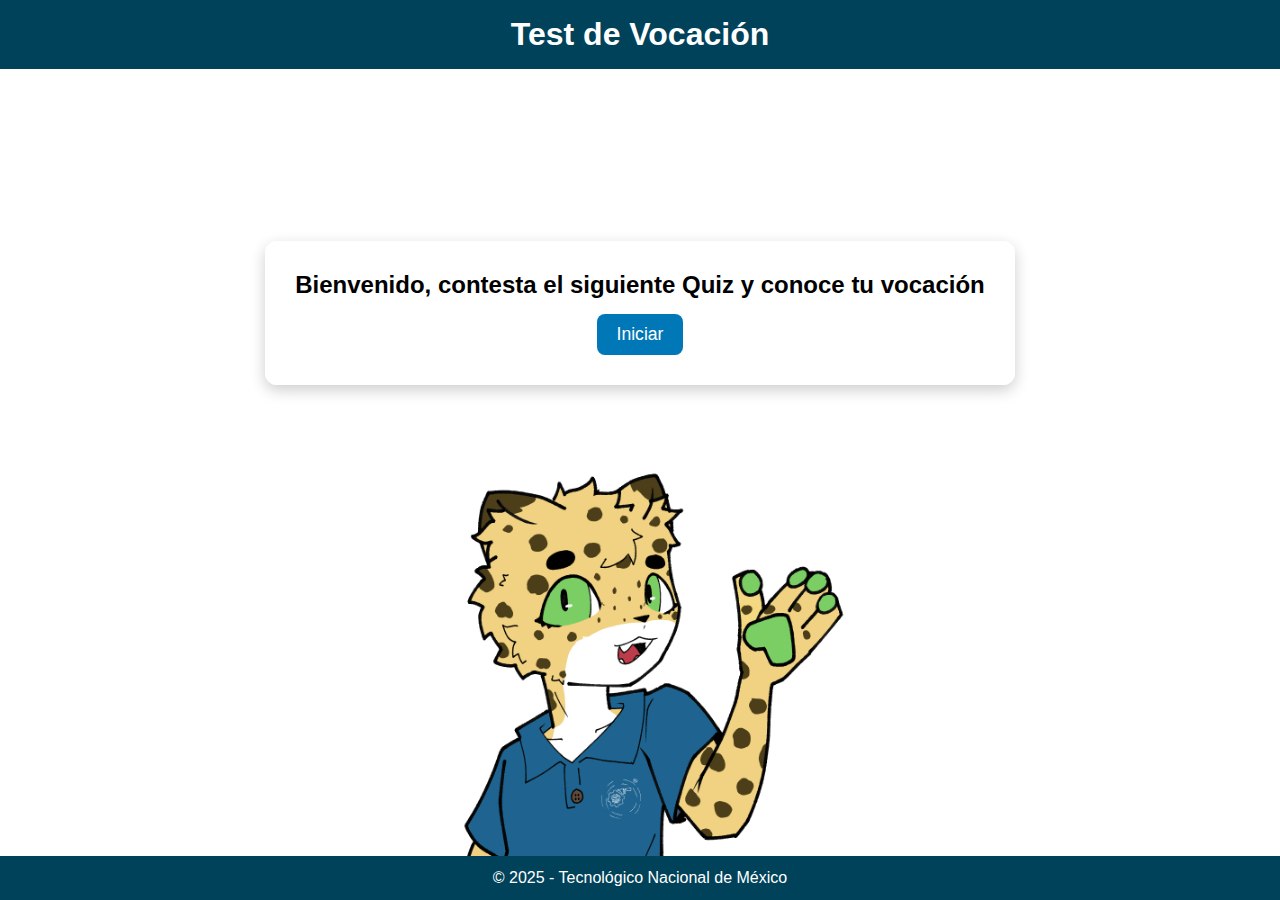
==== index.html @ cf57b51e "Add files via upload" ====
<!DOCTYPE html>
<html lang="es">
<head>
  <meta charset="UTF-8" />
  <meta name="viewport" content="width=device-width, initial-scale=1.0" />
  <link rel="stylesheet" href="style.css" />
  <script src="script.js" defer></script>
  <title>Test de Vocación</title>
</head>
<body id="fondoInicio">
  <header class="header">
    <h1>Test de Vocación</h1>
  </header>

  <main class="contenido">
    <div class="bienvenida">
      <h2>Bienvenido, contesta el siguiente Quiz y conoce tu vocación</h2>
      <button id="btnIniciar">Iniciar</button>
    </div>
  </main>

  <footer class="footer">
    <p>&copy; 2025 - Tecnológico Nacional de México</p>
  </footer>
</body>
</html>
---- style.css ----
/* Estilos generales */
* {
    margin: 0;
    padding: 0;
    box-sizing: border-box;
  }
  
  body {
    font-family: Arial, sans-serif;
    background-size: cover;
    background-position: center;
    background-repeat: no-repeat;
    min-height: 100vh;
    display: flex;
    flex-direction: column;
  }
  
  /* Header */
  .header {
    background-color: #00425a;
    color: white;
    text-align: center;
    padding: 1rem 0;
  }
  
  /* Contenido principal */
  .contenido {
    flex: 1;
    display: flex;
    justify-content: center;
    align-items: center;
    padding: 20px;
  }
  
  /* Bienvenida e inicio */
  .bienvenida {
    text-align: center;
    background: rgba(255, 255, 255, 0.9);
    padding: 30px;
    border-radius: 12px;
    box-shadow: 0 5px 15px rgba(0, 0, 0, 0.2);
    margin-top: -300px;
  }
  
  button {
    background-color: #0077b6;
    color: white;
    padding: 10px 20px;
    border: none;
    border-radius: 8px;
    cursor: pointer;
    margin-top: 15px;
    font-size: 1.1rem;
  }
  
  button:hover {
    background-color: #00b4d8;
  }
  
  /* Preguntas */
  #quiz-container {
    text-align: center;
    background: rgba(255, 255, 255, 0.85);
    padding: 30px;
    border-radius: 12px;
    width: 80%;
    max-width: 500px;
    box-shadow: 0 5px 15px rgba(0, 0, 0, 0.2);
    margin-top: -300px; /* Este margen mueve el contenedor hacia abajo para no cubrir la imagen */
  }
  
  /* Opción de respuestas */
  .opcion {
    display: block;
    width: 100%;
    margin-top: 10px;
  }
  
  /* Resultado */
  #resultado-container {
    text-align: center;
    background: rgba(255, 255, 255, 0.9);
    padding: 30px;
    border-radius: 12px;
    max-width: 500px;
    box-shadow: 0 5px 15px rgba(0, 0, 0, 0.2);
    margin-top: -300px;
  }
  
  
  /* Footer solo en index */
  .footer {
    background-color: #00425a;
    color: white;
    text-align: center;
    padding: 0.8rem 0;
    width: 100%;
    margin-top: auto;
  }
  
/* Fondo con imágenes */
#fondoInicio {
    background-image: url("jaguarf.png");
    background-size: auto 50%; /* El ancho se ajusta automáticamente en proporción al alto */
    background-position: bottom; 
    background-repeat: no-repeat;
    background-attachment: fixed; /* Mantiene la imagen fija al hacer scroll */
    height: 50vh; /* El fondo ocupa el 50% de la altura de la pantalla */
  }
  
  #fondoPreguntas {
    background-image: url("jaguarp.png");
    background-size: auto 50%; /* El ancho se ajusta automáticamente en proporción al alto */
    background-position: bottom; 
    background-repeat: no-repeat;
    background-attachment: fixed; /* Mantiene la imagen fija al hacer scroll */
    height: 50vh; /* El fondo ocupa el 50% de la altura de la pantalla */
  }
  
  #fondoResultado {
    background-image: url("jaguarf.png");
    background-size: auto 50%; /* El ancho se ajusta automáticamente en proporción al alto */
    background-position: bottom; 
    background-repeat: no-repeat;
    background-attachment: fixed; /* Mantiene la imagen fija al hacer scroll */
    height: 50vh; /* El fondo ocupa el 50% de la altura de la pantalla */
  }
  
  /* Media Queries para móviles */
  @media (max-width: 768px) {
    .bienvenida, #quiz-container, #resultado-container {
      width: 90%;
      padding: 20px;
    }
  
    button {
      width: 100%;
    }
  }
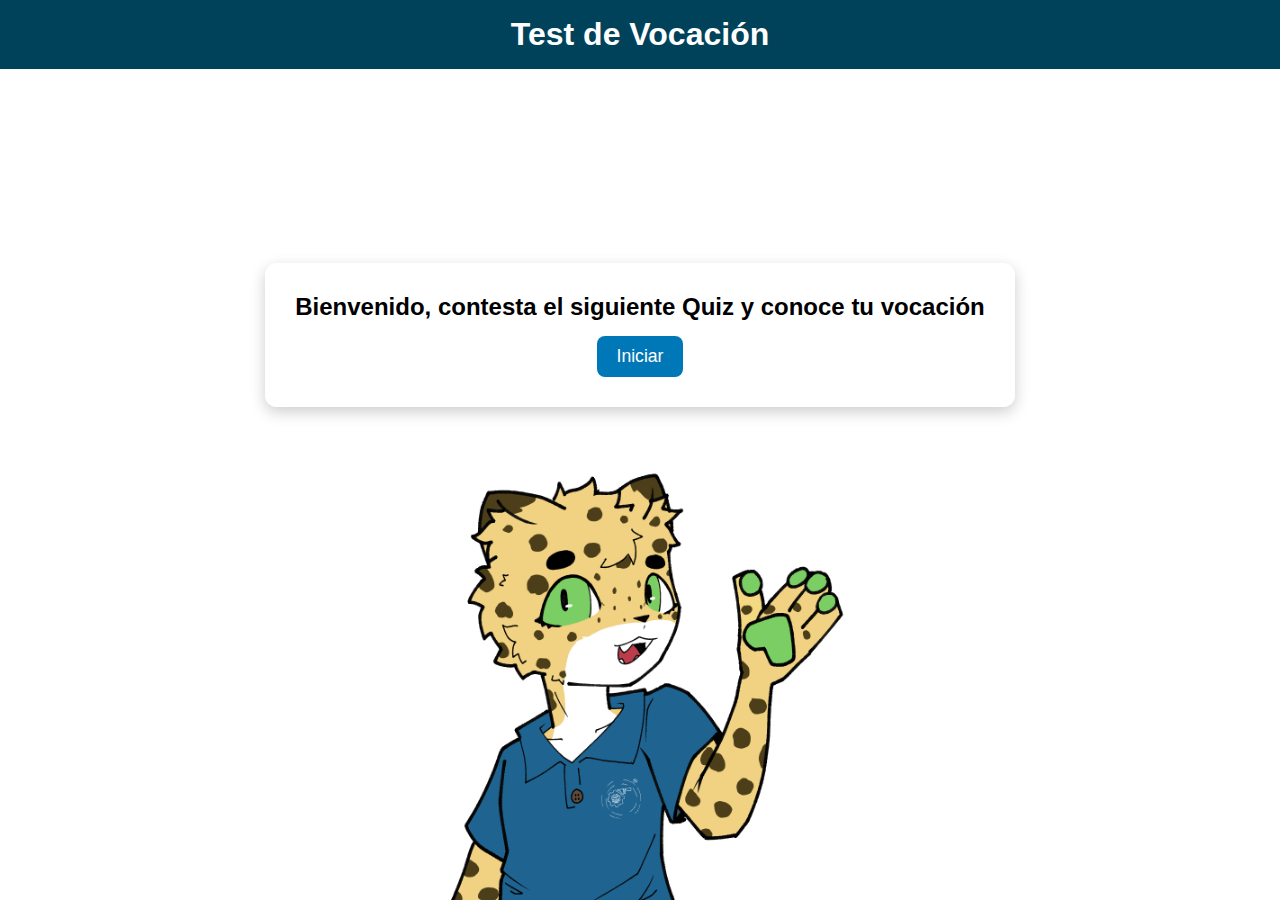
==== commit 2536f800: "index.html" ====
--- a/index.html
+++ b/index.html
@@ -18,9 +18,5 @@
       <button id="btnIniciar">Iniciar</button>
     </div>
   </main>
-
-  <footer class="footer">
-    <p>&copy; 2025 - Tecnológico Nacional de México</p>
-  </footer>
 </body>
 </html>
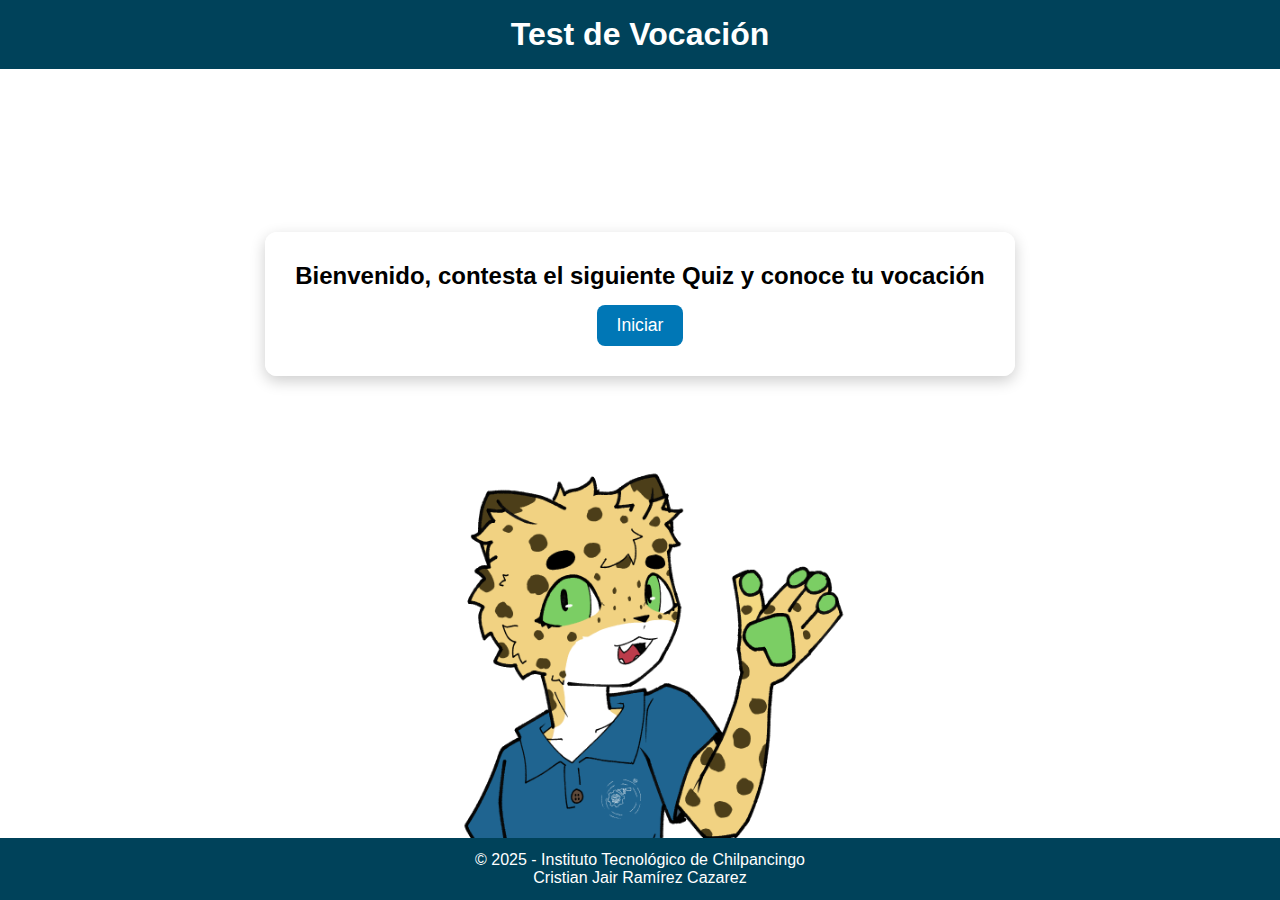
==== commit 16d3c0cf: "index.html" ====
--- a/index.html
+++ b/index.html
@@ -18,5 +18,10 @@
       <button id="btnIniciar">Iniciar</button>
     </div>
   </main>
+
+  <footer class="footer">
+    <p>&copy; 2025 - Instituto Tecnológico de Chilpancingo</p>
+    <p> Cristian Jair Ramírez Cazarez</p>
+  </footer>
 </body>
 </html>
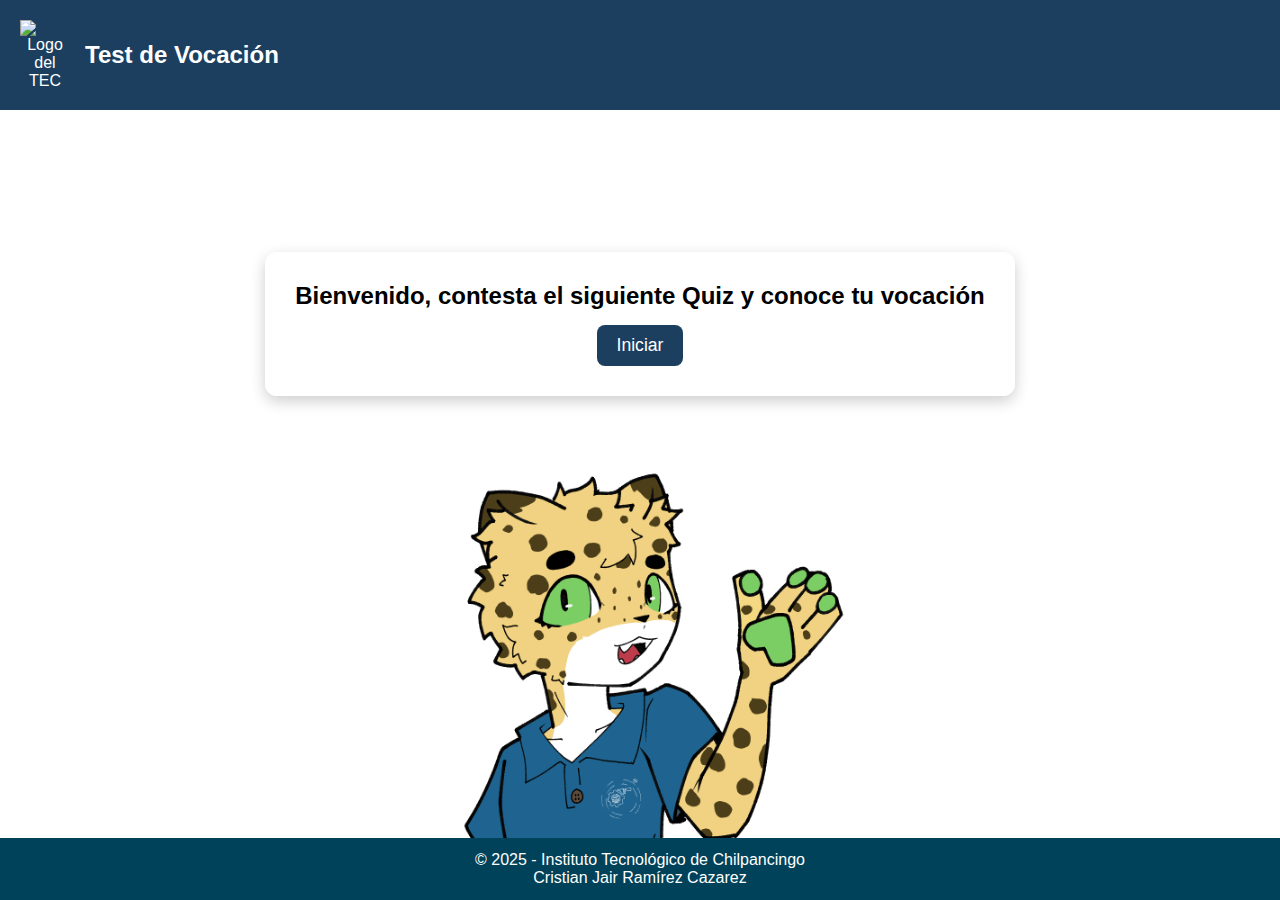
==== commit f6f34974: "index.html" ====
--- a/index.html
+++ b/index.html
@@ -9,6 +9,7 @@
 </head>
 <body id="fondoInicio">
   <header class="header">
+        <img src="tecchilpo.png" alt="Logo del TEC" id="logo-tec" />
     <h1>Test de Vocación</h1>
   </header>
 
--- a/style.css
+++ b/style.css
@@ -17,7 +17,7 @@
   
   /* Header */
   .header {
-    background-color: #00425a;
+    background-color: #1c3f60;
     color: white;
     text-align: center;
     padding: 1rem 0;
@@ -43,7 +43,7 @@
   }
   
   button {
-    background-color: #0077b6;
+    background-color: #1c3f60;
     color: white;
     padding: 10px 20px;
     border: none;
@@ -54,7 +54,7 @@
   }
   
   button:hover {
-    background-color: #00b4d8;
+    background-color: #0d1420;
   }
   
   /* Preguntas */
@@ -137,4 +137,39 @@
       width: 100%;
     }
   }
-  +
+  #comunidad-container {
+    background-color: white; /* Fondo blanco */
+   
+    text-align: center;
+   
+    border-radius: 10px; /* Esquinas redondeadas */
+    box-shadow: 0 4px 6px rgba(0, 0, 0, 0.1); /* Sombra para darle un efecto de elevación */
+  }
+  
+  #comunidad-container p {
+    font-size: 18px;
+    font-weight: bold;
+    color: #00425a; /* Color del texto */
+  }
+
+.header {
+    display: flex;
+    align-items: center; /* Centra el logo y el título verticalmente */
+    padding: 20px;
+  }
+  
+  #logo-tec {
+    width: 50px; /* Ajusta el tamaño del logo */
+    height: auto;
+    margin-right: 15px; /* Espacio entre el logo y el título */
+  }
+  
+  h1 {
+    font-size: 24px;
+    font-weight: bold;
+    margin: 0; /* Elimina margen para evitar que se desalineen */
+    text-align: left; /* Alinea el título a la izquierda */
+    flex-grow: 1; /* Asegura que el título ocupe el espacio restante */
+  }
+  
